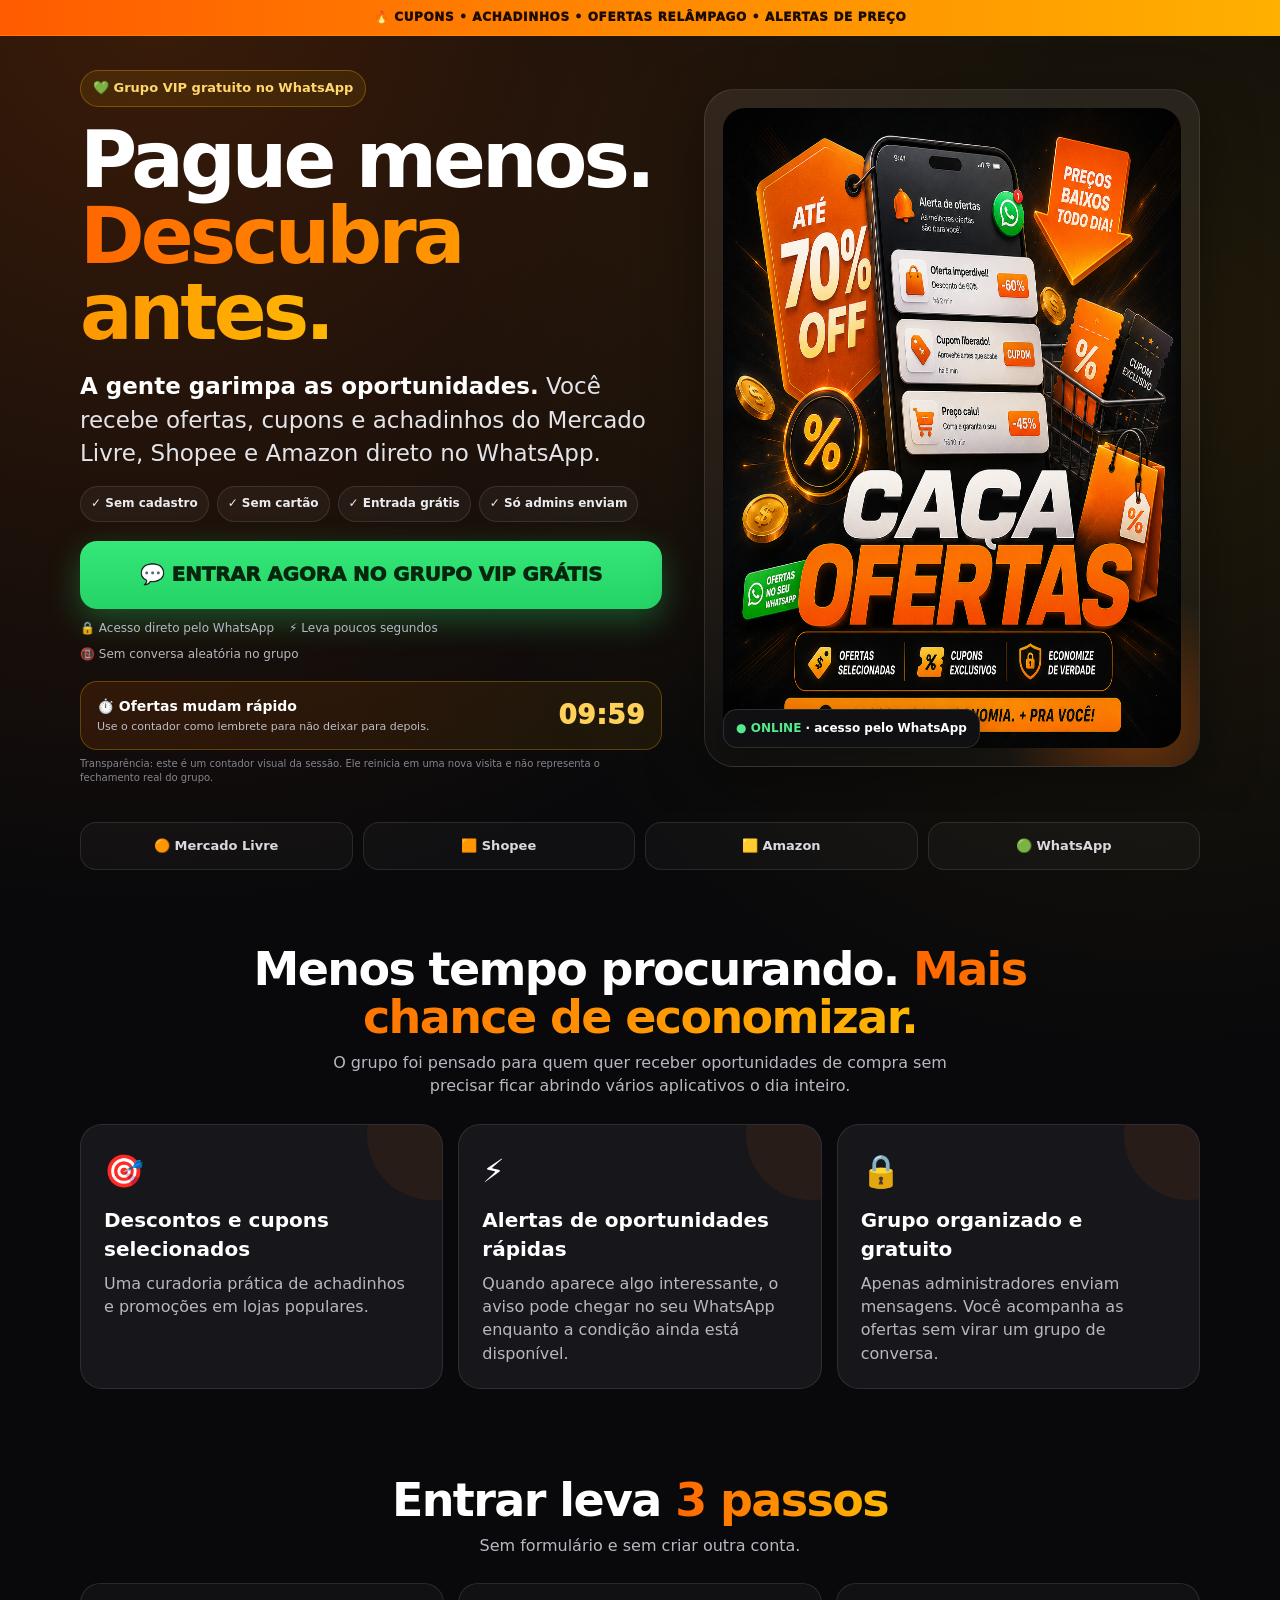
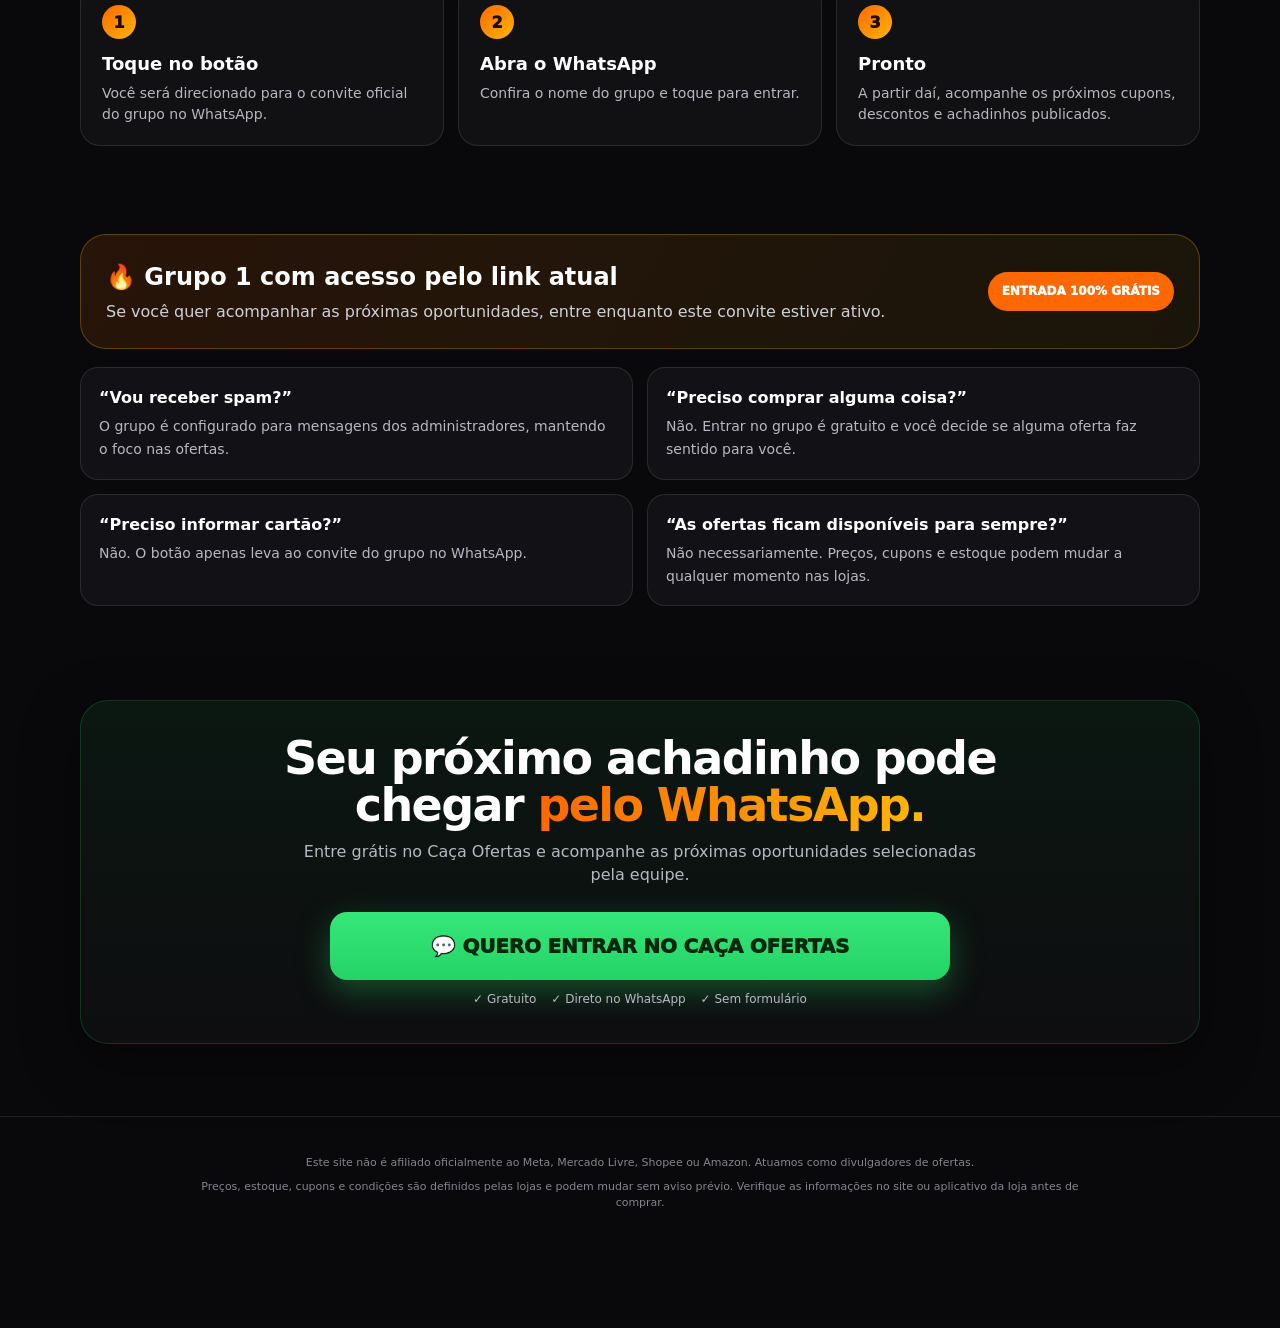
==== index.html @ b7ed1079 "Caça Ofertas" ====
<!doctype html>
<html lang="pt-BR">
<head>
  <meta charset="utf-8">
  <meta name="viewport" content="width=device-width,initial-scale=1,viewport-fit=cover">
  <meta name="theme-color" content="#0a0a0b">
  <meta name="description" content="Entre grátis no grupo VIP Caça Ofertas no WhatsApp e receba cupons, achadinhos e alertas de ofertas do Mercado Livre, Shopee e Amazon.">
  <title>Caça Ofertas | Grupo VIP Grátis no WhatsApp</title>

  <!-- Meta Pixel Code -->
  <script>
    !function(f,b,e,v,n,t,s)
    {if(f.fbq)return;n=f.fbq=function(){n.callMethod?
    n.callMethod.apply(n,arguments):n.queue.push(arguments)};
    if(!f._fbq)f._fbq=n;n.push=n;n.loaded=!0;n.version='2.0';
    n.queue=[];t=b.createElement(e);t.async=!0;
    t.src=v;s=b.getElementsByTagName(e)[0];
    s.parentNode.insertBefore(t,s)}(window, document,'script',
    'https://connect.facebook.net/en_US/fbevents.js');
    fbq('init', '1595527468878177');
    fbq('track', 'PageView');
  </script>
  <noscript>
    <img height="1" width="1" style="display:none"
      src="https://www.facebook.com/tr?id=1595527468878177&ev=PageView&noscript=1"
      alt="">
  </noscript>
  <!-- End Meta Pixel Code -->

  <!-- =========================================================
       GOOGLE ANALYTICS / GOOGLE ADS — COLE SUA TAG GTAG AQUI
       Os CTAs desta página já disparam o evento click_whatsapp.
  ========================================================== -->

  <style>
    :root{
      --bg:#09090b;
      --bg2:#111114;
      --card:#16161b;
      --text:#fff;
      --muted:#b8b8c2;
      --orange:#ff6700;
      --orange2:#ff8a00;
      --gold:#ffb703;
      --green:#25d366;
      --green2:#35e778;
      --line:rgba(255,255,255,.10);
      --shadow:0 18px 58px rgba(0,0,0,.38);
      --radius:22px;
    }
    *{box-sizing:border-box}
    html{scroll-behavior:smooth}
    body{
      margin:0;
      color:var(--text);
      background:
        radial-gradient(circle at 12% 0%,rgba(255,103,0,.20),transparent 29%),
        radial-gradient(circle at 90% 12%,rgba(255,183,3,.10),transparent 25%),
        var(--bg);
      font-family:Inter,system-ui,-apple-system,BlinkMacSystemFont,"Segoe UI",Roboto,Arial,sans-serif;
      line-height:1.45;
      -webkit-font-smoothing:antialiased;
    }
    a{color:inherit}
    img{display:block;max-width:100%}
    button,a{-webkit-tap-highlight-color:transparent}
    .wrap{width:min(1120px,calc(100% - 30px));margin:auto}

    .ticker{
      position:relative;
      z-index:20;
      border-bottom:1px solid rgba(255,183,3,.28);
      background:linear-gradient(90deg,#ff5b00,#ff8a00 52%,#ffb000);
      color:#1b0b00;
      font-size:12px;
      font-weight:1000;
      letter-spacing:.055em;
      text-align:center;
      text-transform:uppercase;
      padding:9px 12px;
    }

    .hero{padding:34px 0 26px;overflow:hidden}
    .hero-grid{display:grid;grid-template-columns:1.08fr .92fr;gap:42px;align-items:center}
    .eyebrow{
      display:inline-flex;align-items:center;gap:8px;
      padding:8px 12px;border-radius:999px;
      border:1px solid rgba(255,183,3,.30);
      background:rgba(255,183,3,.09);color:#ffd76c;
      font-size:13px;font-weight:900;margin-bottom:16px;
    }
    h1{font-size:clamp(42px,6.5vw,78px);line-height:.97;letter-spacing:-.05em;margin:0}
    .hot{background:linear-gradient(90deg,var(--orange),var(--gold));-webkit-background-clip:text;background-clip:text;color:transparent}
    .lead{font-size:clamp(18px,2vw,23px);color:#e3e3e8;margin:20px 0 16px;max-width:720px}
    .lead strong{color:#fff}

    .proof-strip{display:flex;flex-wrap:wrap;gap:8px;margin:0 0 19px}
    .proof-chip{border:1px solid var(--line);background:rgba(255,255,255,.045);border-radius:999px;padding:8px 10px;font-size:12px;font-weight:800;color:#ececf0}

    .cta{
      display:flex;align-items:center;justify-content:center;gap:10px;
      width:min(100%,620px);min-height:68px;padding:16px 20px;
      border-radius:17px;text-decoration:none;text-align:center;
      font-weight:1000;font-size:clamp(16px,2vw,20px);letter-spacing:-.01em;
      color:#06270e;background:linear-gradient(180deg,var(--green2),var(--green));
      box-shadow:0 11px 32px rgba(37,211,102,.34);
      transition:transform .2s ease,box-shadow .2s ease,filter .2s ease;
      animation:ctaPulse 1.65s infinite;
    }
    .cta:hover{transform:translateY(-2px) scale(1.01);box-shadow:0 15px 44px rgba(37,211,102,.45);filter:saturate(1.06)}
    .cta:focus-visible{outline:3px solid #fff;outline-offset:4px}
    @keyframes ctaPulse{0%,100%{box-shadow:0 11px 30px rgba(37,211,102,.30)}50%{box-shadow:0 11px 48px rgba(37,211,102,.58)}}

    .under-cta{display:flex;flex-wrap:wrap;gap:9px 15px;color:#b8b8c2;font-size:12px;margin-top:11px}

    .timer-card{
      width:min(100%,620px);margin:18px 0 0;padding:14px 16px;border-radius:17px;
      border:1px solid rgba(255,183,3,.28);background:linear-gradient(90deg,rgba(255,103,0,.12),rgba(255,183,3,.07));
      display:flex;align-items:center;justify-content:space-between;gap:16px;
    }
    .timer-copy strong{display:block;font-size:14px}.timer-copy span{display:block;color:#bdbdc6;font-size:11px;margin-top:2px}
    .timer{font-variant-numeric:tabular-nums;font-size:26px;font-weight:1000;color:#ffd15a;letter-spacing:.03em;white-space:nowrap}
    .timer-note{font-size:10px;color:#85858f;margin:7px 0 0;max-width:620px}

    .visual-card{position:relative;border:1px solid var(--line);background:linear-gradient(180deg,rgba(255,255,255,.075),rgba(255,255,255,.025));box-shadow:var(--shadow);border-radius:30px;padding:18px;overflow:hidden}
    .visual-card:before{content:"";position:absolute;inset:auto -80px -100px auto;width:280px;height:280px;border-radius:50%;background:radial-gradient(circle,rgba(255,103,0,.35),transparent 67%)}
    .visual-card img{width:min(100%,490px);margin:auto;border-radius:22px;position:relative;z-index:1}
    .mini-badge{position:absolute;z-index:2;left:18px;bottom:18px;background:#101013;border:1px solid rgba(255,255,255,.12);border-radius:14px;padding:10px 12px;font-size:12px;font-weight:900;box-shadow:0 10px 30px rgba(0,0,0,.28)}
    .mini-badge b{color:#55e98c}

    .trust-row{padding:10px 0 32px}
    .trust-inner{display:grid;grid-template-columns:repeat(4,1fr);gap:10px}
    .trust-item{padding:14px;border:1px solid var(--line);border-radius:16px;background:rgba(255,255,255,.03);font-size:13px;text-align:center;color:#d9d9df;font-weight:800}

    section{padding:44px 0}
    .section-title{text-align:center;font-size:clamp(30px,4vw,46px);line-height:1.03;letter-spacing:-.035em;margin:0 auto 10px;max-width:800px}
    .section-sub{text-align:center;color:var(--muted);max-width:680px;margin:0 auto 26px}

    .benefits{display:grid;grid-template-columns:repeat(3,1fr);gap:15px}
    .benefit{border:1px solid var(--line);background:var(--card);border-radius:var(--radius);padding:23px;min-height:210px;position:relative;overflow:hidden}
    .benefit:after{content:"";position:absolute;width:130px;height:130px;right:-55px;top:-55px;border-radius:50%;background:rgba(255,103,0,.08)}
    .benefit .icon{font-size:32px;margin-bottom:12px}.benefit h3{margin:0 0 8px;font-size:20px}.benefit p{margin:0;color:var(--muted)}

    .steps{display:grid;grid-template-columns:repeat(3,1fr);gap:14px;counter-reset:steps}
    .step{counter-increment:steps;border-radius:20px;padding:21px;border:1px solid var(--line);background:rgba(255,255,255,.035)}
    .step:before{content:counter(steps);display:grid;place-items:center;width:34px;height:34px;border-radius:50%;background:linear-gradient(135deg,var(--orange),var(--gold));color:#1d0c00;font-weight:1000;margin-bottom:12px}
    .step h3{margin:0 0 6px;font-size:18px}.step p{margin:0;color:var(--muted);font-size:14px}

    .urgency{border:1px solid rgba(255,183,3,.28);background:linear-gradient(120deg,rgba(255,103,0,.13),rgba(255,183,3,.07));border-radius:26px;padding:25px;display:grid;grid-template-columns:1fr auto;align-items:center;gap:22px}
    .urgency h3{margin:0 0 5px;font-size:24px}.urgency p{margin:0;color:#d0d0d7}.urgency .tag{background:var(--orange);color:#fff;border-radius:999px;padding:11px 14px;font-weight:1000;font-size:12px;white-space:nowrap}

    .objections{display:grid;grid-template-columns:1fr 1fr;gap:14px;margin-top:18px}
    .objection{padding:18px;border-radius:18px;border:1px solid var(--line);background:#121216}.objection b{display:block;margin-bottom:5px}.objection span{color:var(--muted);font-size:14px}

    .final{padding:50px 0 72px;text-align:center}
    .final-box{border:1px solid rgba(37,211,102,.20);background:linear-gradient(180deg,rgba(37,211,102,.07),rgba(255,255,255,.025));border-radius:28px;padding:34px 22px;box-shadow:var(--shadow)}
    .final-box .cta{margin:22px auto 0}

    footer{border-top:1px solid var(--line);padding:30px 0 110px;color:#85858f;font-size:11px;text-align:center}
    footer p{max-width:900px;margin:8px auto}

    .sticky-mobile{display:none}

    @media(max-width:880px){
      .hero-grid{grid-template-columns:1fr;gap:26px}.hero-copy{text-align:center}.lead{margin-left:auto;margin-right:auto}.proof-strip,.under-cta{justify-content:center}.cta,.timer-card,.timer-note{margin-left:auto;margin-right:auto}.visual-card{max-width:580px;margin:auto}.trust-inner{grid-template-columns:1fr 1fr}.benefits,.steps{grid-template-columns:1fr}.urgency{grid-template-columns:1fr;text-align:center}.urgency .tag{justify-self:center}.objections{grid-template-columns:1fr}
    }
    @media(max-width:620px){
      body{padding-bottom:83px}.wrap{width:min(100% - 20px,1120px)}.ticker{font-size:10px;padding:8px}.hero{padding-top:20px}.eyebrow{font-size:11px}.hero-copy h1{font-size:clamp(39px,13.4vw,58px)}.lead{font-size:18px}.visual-card{padding:10px;border-radius:22px}.mini-badge{left:12px;bottom:12px}.trust-row{padding-bottom:20px}.trust-inner{grid-template-columns:1fr 1fr;gap:8px}.trust-item{font-size:11px;padding:11px 7px}.timer-card{padding:12px}.timer{font-size:23px}.timer-copy{text-align:left}.timer-note{text-align:left}.final{padding-bottom:32px}.sticky-mobile{position:fixed;z-index:50;display:block;left:0;right:0;bottom:0;padding:9px max(10px,env(safe-area-inset-right)) calc(9px + env(safe-area-inset-bottom)) max(10px,env(safe-area-inset-left));background:rgba(8,8,10,.93);border-top:1px solid rgba(255,255,255,.12);backdrop-filter:blur(12px)}.sticky-mobile .cta{min-height:55px;border-radius:14px;font-size:14px;padding:10px 12px}.sticky-mobile small{display:block;text-align:center;margin-top:4px;color:#aaaab3;font-size:9px}footer{padding-bottom:35px}
    }
    @media(prefers-reduced-motion:reduce){*,*:before,*:after{scroll-behavior:auto!important;animation-duration:.01ms!important;animation-iteration-count:1!important}}
  </style>
</head>
<body>
  <div class="ticker">🔥 Cupons • Achadinhos • Ofertas relâmpago • Alertas de preço</div>

  <main>
    <section class="hero">
      <div class="wrap hero-grid">
        <div class="hero-copy">
          <div class="eyebrow">💚 Grupo VIP gratuito no WhatsApp</div>
          <h1>Pague menos.<br><span class="hot">Descubra antes.</span></h1>
          <p class="lead"><strong>A gente garimpa as oportunidades.</strong> Você recebe ofertas, cupons e achadinhos do Mercado Livre, Shopee e Amazon direto no WhatsApp.</p>

          <div class="proof-strip" aria-label="Vantagens rápidas">
            <span class="proof-chip">✓ Sem cadastro</span>
            <span class="proof-chip">✓ Sem cartão</span>
            <span class="proof-chip">✓ Entrada grátis</span>
            <span class="proof-chip">✓ Só admins enviam</span>
          </div>

          <a class="cta js-whatsapp" data-cta="hero" href="https://chat.whatsapp.com/K3qHR7EAsK492VDoDaMZ8o" target="_blank" rel="noopener noreferrer">💬 ENTRAR AGORA NO GRUPO VIP GRÁTIS</a>
          <div class="under-cta"><span>🔒 Acesso direto pelo WhatsApp</span><span>⚡ Leva poucos segundos</span><span>📵 Sem conversa aleatória no grupo</span></div>

          <div class="timer-card" aria-label="Contador visual da sessão">
            <div class="timer-copy"><strong>⏱️ Ofertas mudam rápido</strong><span>Use o contador como lembrete para não deixar para depois.</span></div>
            <div id="timer" class="timer">10:00</div>
          </div>
          <p class="timer-note">Transparência: este é um contador visual da sessão. Ele reinicia em uma nova visita e não representa o fechamento real do grupo.</p>
        </div>

        <div class="visual-card" aria-label="Caça Ofertas">
          <img src="logo-caca-ofertas.png" width="640" height="640" alt="Imagem promocional de descontos do Caça Ofertas" loading="eager" decoding="async">
          <div class="mini-badge"><b>● ONLINE</b> · acesso pelo WhatsApp</div>
        </div>
      </div>
    </section>

    <div class="trust-row">
      <div class="wrap trust-inner">
        <div class="trust-item">🟠 Mercado Livre</div>
        <div class="trust-item">🟧 Shopee</div>
        <div class="trust-item">🟨 Amazon</div>
        <div class="trust-item">🟢 WhatsApp</div>
      </div>
    </div>

    <section id="beneficios">
      <div class="wrap">
        <h2 class="section-title">Menos tempo procurando. <span class="hot">Mais chance de economizar.</span></h2>
        <p class="section-sub">O grupo foi pensado para quem quer receber oportunidades de compra sem precisar ficar abrindo vários aplicativos o dia inteiro.</p>
        <div class="benefits">
          <article class="benefit"><div class="icon">🎯</div><h3>Descontos e cupons selecionados</h3><p>Uma curadoria prática de achadinhos e promoções em lojas populares.</p></article>
          <article class="benefit"><div class="icon">⚡</div><h3>Alertas de oportunidades rápidas</h3><p>Quando aparece algo interessante, o aviso pode chegar no seu WhatsApp enquanto a condição ainda está disponível.</p></article>
          <article class="benefit"><div class="icon">🔒</div><h3>Grupo organizado e gratuito</h3><p>Apenas administradores enviam mensagens. Você acompanha as ofertas sem virar um grupo de conversa.</p></article>
        </div>
      </div>
    </section>

    <section>
      <div class="wrap">
        <h2 class="section-title">Entrar leva <span class="hot">3 passos</span></h2>
        <p class="section-sub">Sem formulário e sem criar outra conta.</p>
        <div class="steps">
          <div class="step"><h3>Toque no botão</h3><p>Você será direcionado para o convite oficial do grupo no WhatsApp.</p></div>
          <div class="step"><h3>Abra o WhatsApp</h3><p>Confira o nome do grupo e toque para entrar.</p></div>
          <div class="step"><h3>Pronto</h3><p>A partir daí, acompanhe os próximos cupons, descontos e achadinhos publicados.</p></div>
        </div>
      </div>
    </section>

    <section>
      <div class="wrap">
        <div class="urgency">
          <div><h3>🔥 Grupo 1 com acesso pelo link atual</h3><p>Se você quer acompanhar as próximas oportunidades, entre enquanto este convite estiver ativo.</p></div>
          <div class="tag">ENTRADA 100% GRÁTIS</div>
        </div>

        <div class="objections">
          <div class="objection"><b>“Vou receber spam?”</b><span>O grupo é configurado para mensagens dos administradores, mantendo o foco nas ofertas.</span></div>
          <div class="objection"><b>“Preciso comprar alguma coisa?”</b><span>Não. Entrar no grupo é gratuito e você decide se alguma oferta faz sentido para você.</span></div>
          <div class="objection"><b>“Preciso informar cartão?”</b><span>Não. O botão apenas leva ao convite do grupo no WhatsApp.</span></div>
          <div class="objection"><b>“As ofertas ficam disponíveis para sempre?”</b><span>Não necessariamente. Preços, cupons e estoque podem mudar a qualquer momento nas lojas.</span></div>
        </div>
      </div>
    </section>

    <section class="final">
      <div class="wrap">
        <div class="final-box">
          <h2 class="section-title">Seu próximo achadinho pode chegar <span class="hot">pelo WhatsApp.</span></h2>
          <p class="section-sub">Entre grátis no Caça Ofertas e acompanhe as próximas oportunidades selecionadas pela equipe.</p>
          <a class="cta js-whatsapp" data-cta="final" href="https://chat.whatsapp.com/K3qHR7EAsK492VDoDaMZ8o" target="_blank" rel="noopener noreferrer">💬 QUERO ENTRAR NO CAÇA OFERTAS</a>
          <div class="under-cta" style="justify-content:center"><span>✓ Gratuito</span><span>✓ Direto no WhatsApp</span><span>✓ Sem formulário</span></div>
        </div>
      </div>
    </section>
  </main>

  <footer>
    <div class="wrap">
      <p>Este site não é afiliado oficialmente ao Meta, Mercado Livre, Shopee ou Amazon. Atuamos como divulgadores de ofertas.</p>
      <p>Preços, estoque, cupons e condições são definidos pelas lojas e podem mudar sem aviso prévio. Verifique as informações no site ou aplicativo da loja antes de comprar.</p>
    </div>
  </footer>

  <div class="sticky-mobile" aria-label="Ação fixa no celular">
    <a class="cta js-whatsapp" data-cta="sticky-mobile" href="https://chat.whatsapp.com/K3qHR7EAsK492VDoDaMZ8o" target="_blank" rel="noopener noreferrer">💬 ENTRAR GRÁTIS NO GRUPO VIP</a>
    <small>WhatsApp · sem cadastro · gratuito</small>
  </div>

  <script>
    // Contador visual de sessão: transparente e não associado a fechamento real do grupo.
    (function(){
      var duration = 10 * 60;
      var key = 'cacaOfertasTimerStart';
      var now = Date.now();
      var start = Number(sessionStorage.getItem(key));
      if (!start || now - start > duration * 1000) {
        start = now;
        sessionStorage.setItem(key, String(start));
      }
      var el = document.getElementById('timer');
      function render(){
        var elapsed = Math.floor((Date.now() - start) / 1000);
        var left = Math.max(0, duration - elapsed);
        var min = String(Math.floor(left / 60)).padStart(2,'0');
        var sec = String(left % 60).padStart(2,'0');
        el.textContent = min + ':' + sec;
        if (left > 0) requestAnimationFrame(function(){setTimeout(render, 250)});
      }
      render();
    })();

    // Guarda parâmetros UTM localmente para análise posterior no navegador.
    (function(){
      try {
        var params = new URLSearchParams(location.search);
        var utm = {};
        ['utm_source','utm_medium','utm_campaign','utm_content','utm_term','fbclid','gclid'].forEach(function(k){
          if (params.get(k)) utm[k] = params.get(k);
        });
        if (Object.keys(utm).length) localStorage.setItem('cacaOfertasAttribution', JSON.stringify(utm));
      } catch(e) {}
    })();

    // Eventos de clique para Meta Pixel e GA4/Google Ads, quando instalados no <head>.
    document.querySelectorAll('.js-whatsapp').forEach(function(link){
      link.addEventListener('click', function(){
        var placement = link.getAttribute('data-cta') || 'unknown';
        var attribution = {};
        try { attribution = JSON.parse(localStorage.getItem('cacaOfertasAttribution') || '{}'); } catch(e) {}

        try {
          if (typeof fbq === 'function') {
            fbq('track', 'Lead', {content_name:'Grupo VIP Caça Ofertas', cta_placement:placement});
            fbq('trackCustom', 'WhatsAppJoinClick', Object.assign({cta_placement:placement}, attribution));
          }
        } catch(e) {}

        try {
          if (typeof gtag === 'function') {
            gtag('event', 'click_whatsapp', Object.assign({event_category:'engagement', event_label:'grupo_vip_caca_ofertas', cta_placement:placement}, attribution));
          }
        } catch(e) {}
      });
    });
  </script>
</body>
</html>
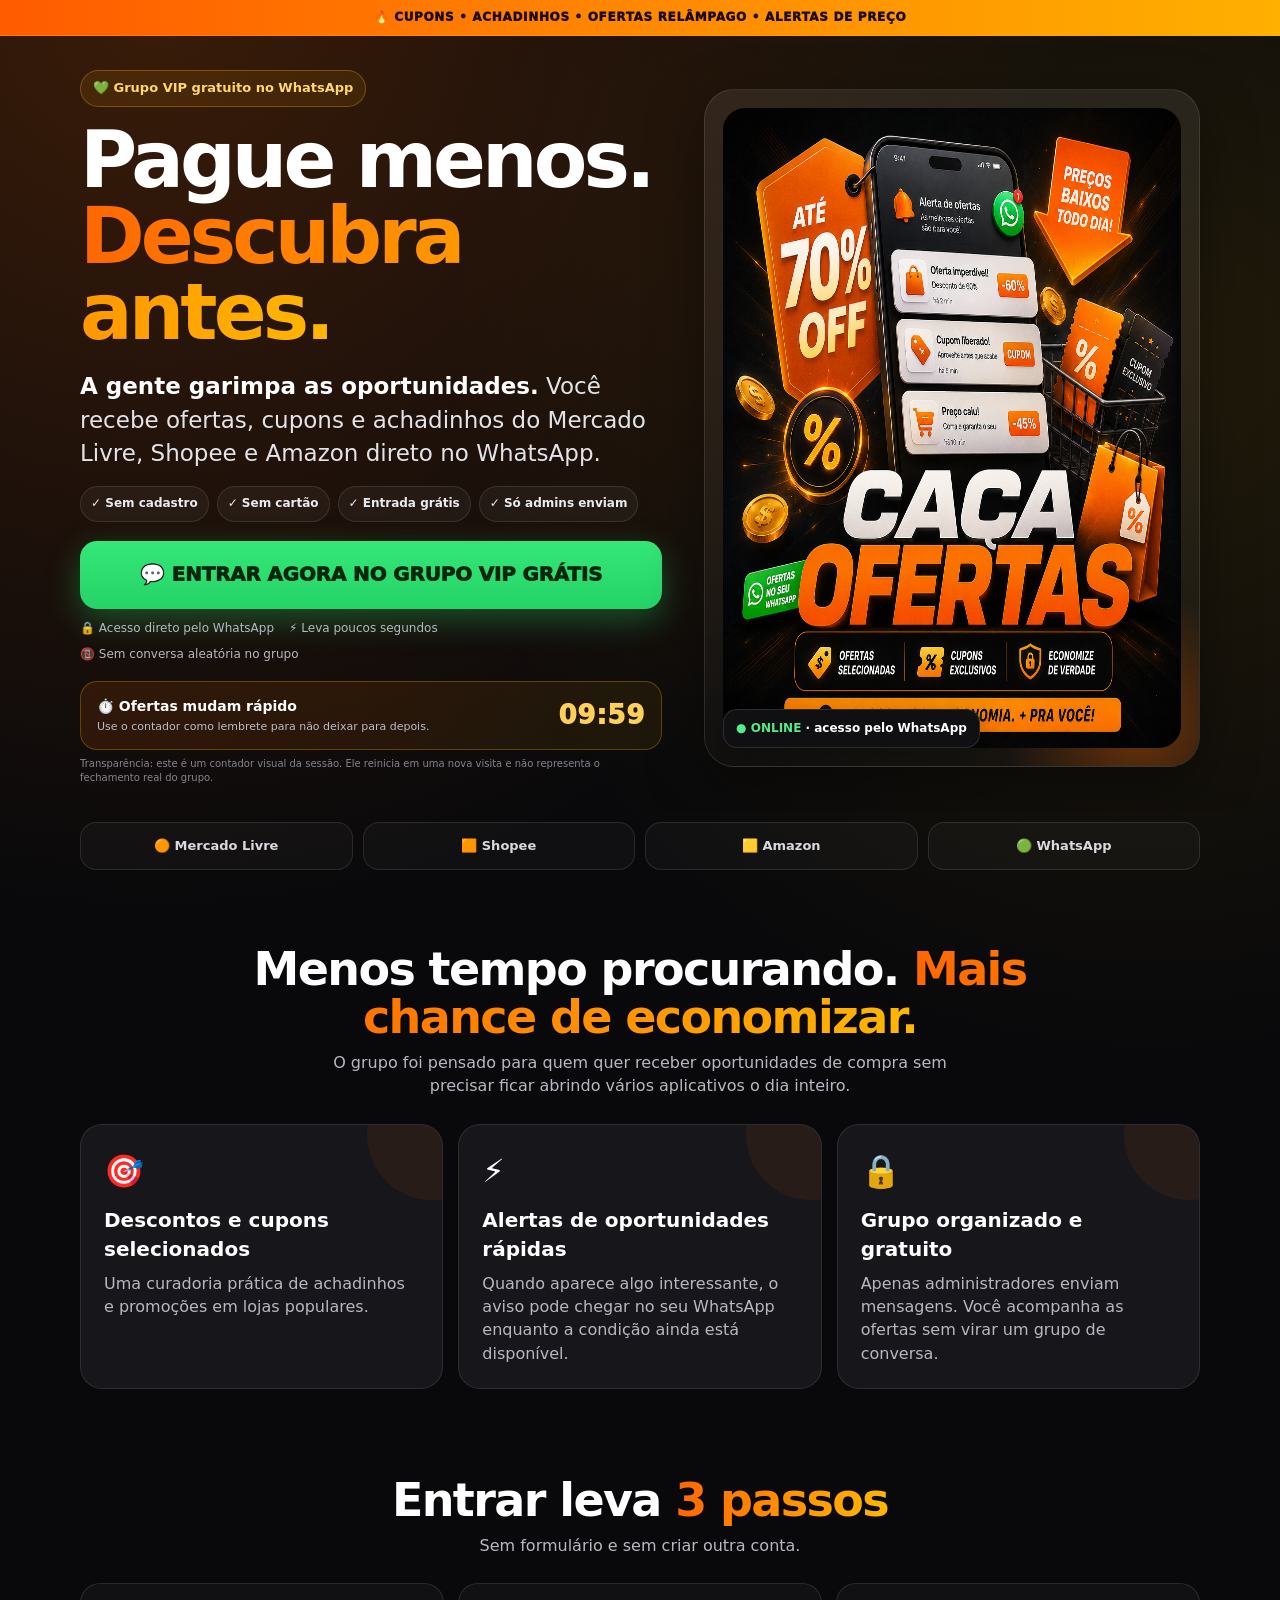
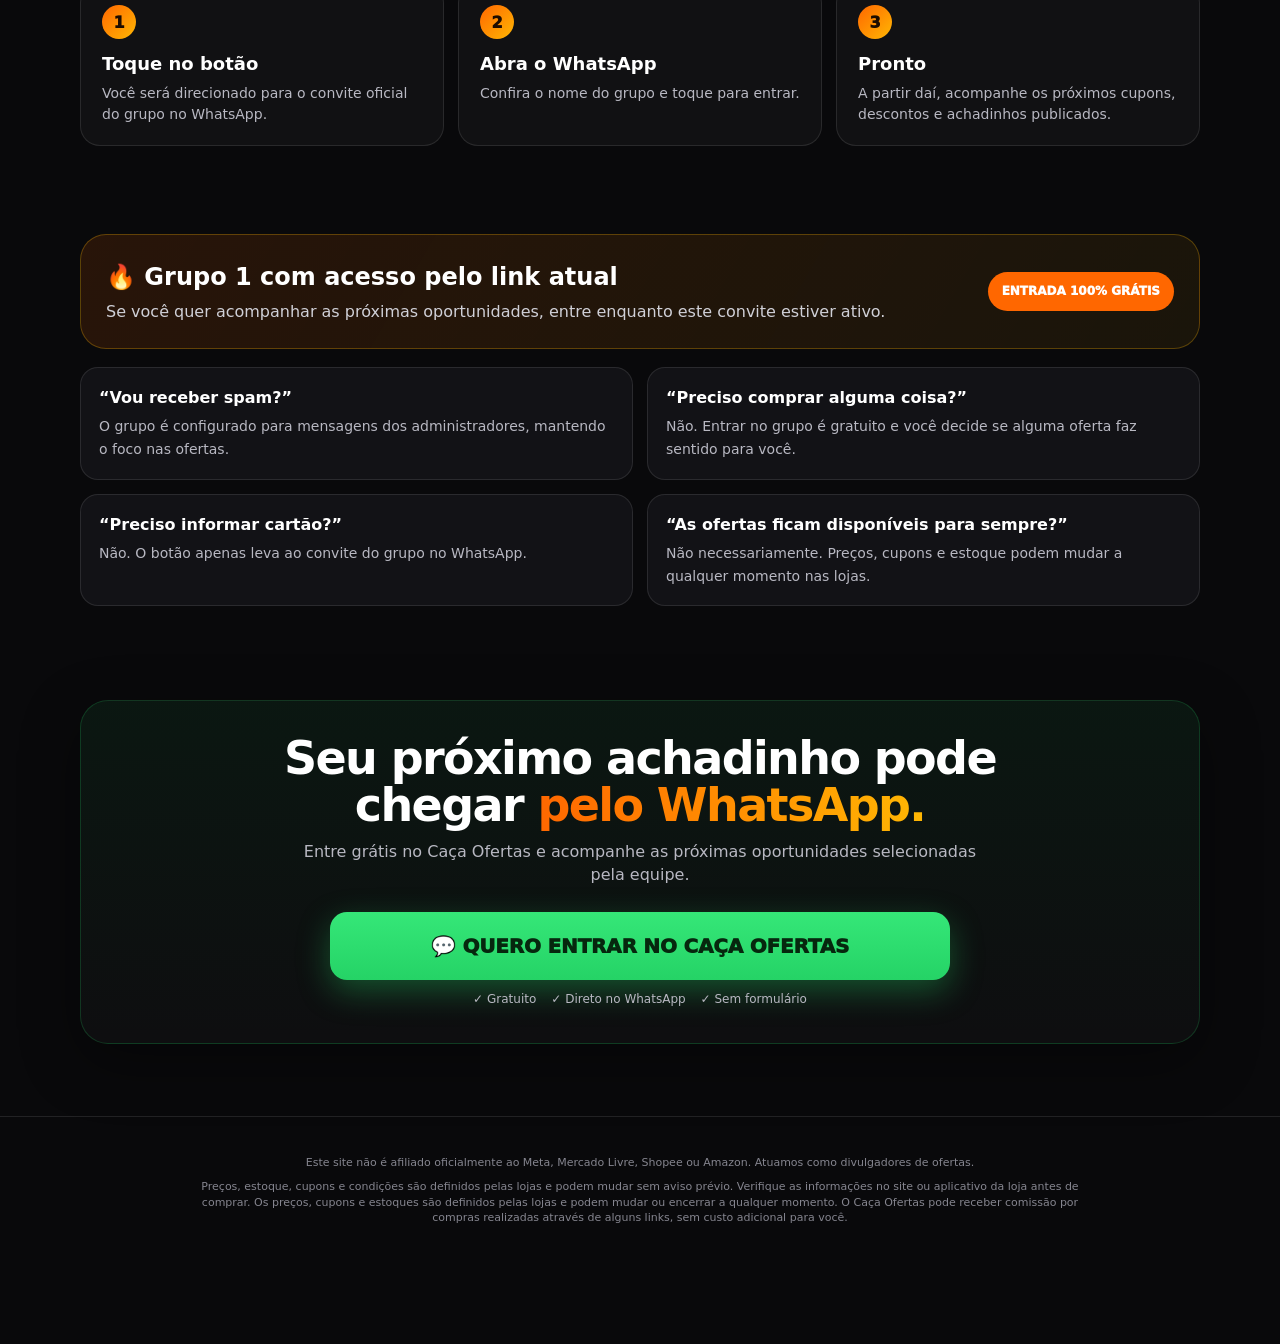
==== commit f9b9964f: "Add files via upload" ====
--- a/index.html
+++ b/index.html
@@ -105,11 +105,11 @@
       color:#06270e;background:linear-gradient(180deg,var(--green2),var(--green));
       box-shadow:0 11px 32px rgba(37,211,102,.34);
       transition:transform .2s ease,box-shadow .2s ease,filter .2s ease;
-      animation:ctaPulse 1.65s infinite;
     }
     .cta:hover{transform:translateY(-2px) scale(1.01);box-shadow:0 15px 44px rgba(37,211,102,.45);filter:saturate(1.06)}
     .cta:focus-visible{outline:3px solid #fff;outline-offset:4px}
     @keyframes ctaPulse{0%,100%{box-shadow:0 11px 30px rgba(37,211,102,.30)}50%{box-shadow:0 11px 48px rgba(37,211,102,.58)}}
+    .final-cta .cta{animation:ctaPulse 1.65s infinite}
 
     .under-cta{display:flex;flex-wrap:wrap;gap:9px 15px;color:#b8b8c2;font-size:12px;margin-top:11px}
 
@@ -199,7 +199,7 @@
         </div>
 
         <div class="visual-card" aria-label="Caça Ofertas">
-          <img src="logo-caca-ofertas.png" width="640" height="640" alt="Imagem promocional de descontos do Caça Ofertas" loading="eager" decoding="async">
+          <img src="logo-caca-ofertas.png" width="640" height="640" alt="Arte promocional de descontos do Caça Ofertas" loading="eager" decoding="async">
           <div class="mini-badge"><b>● ONLINE</b> · acesso pelo WhatsApp</div>
         </div>
       </div>
@@ -269,7 +269,7 @@
   <footer>
     <div class="wrap">
       <p>Este site não é afiliado oficialmente ao Meta, Mercado Livre, Shopee ou Amazon. Atuamos como divulgadores de ofertas.</p>
-      <p>Preços, estoque, cupons e condições são definidos pelas lojas e podem mudar sem aviso prévio. Verifique as informações no site ou aplicativo da loja antes de comprar.</p>
+      <p>Preços, estoque, cupons e condições são definidos pelas lojas e podem mudar sem aviso prévio. Verifique as informações no site ou aplicativo da loja antes de comprar. Os preços, cupons e estoques são definidos pelas lojas e podem mudar ou encerrar a qualquer momento. O Caça Ofertas pode receber comissão por compras realizadas através de alguns links, sem custo adicional para você.</p>
     </div>
   </footer>
 
